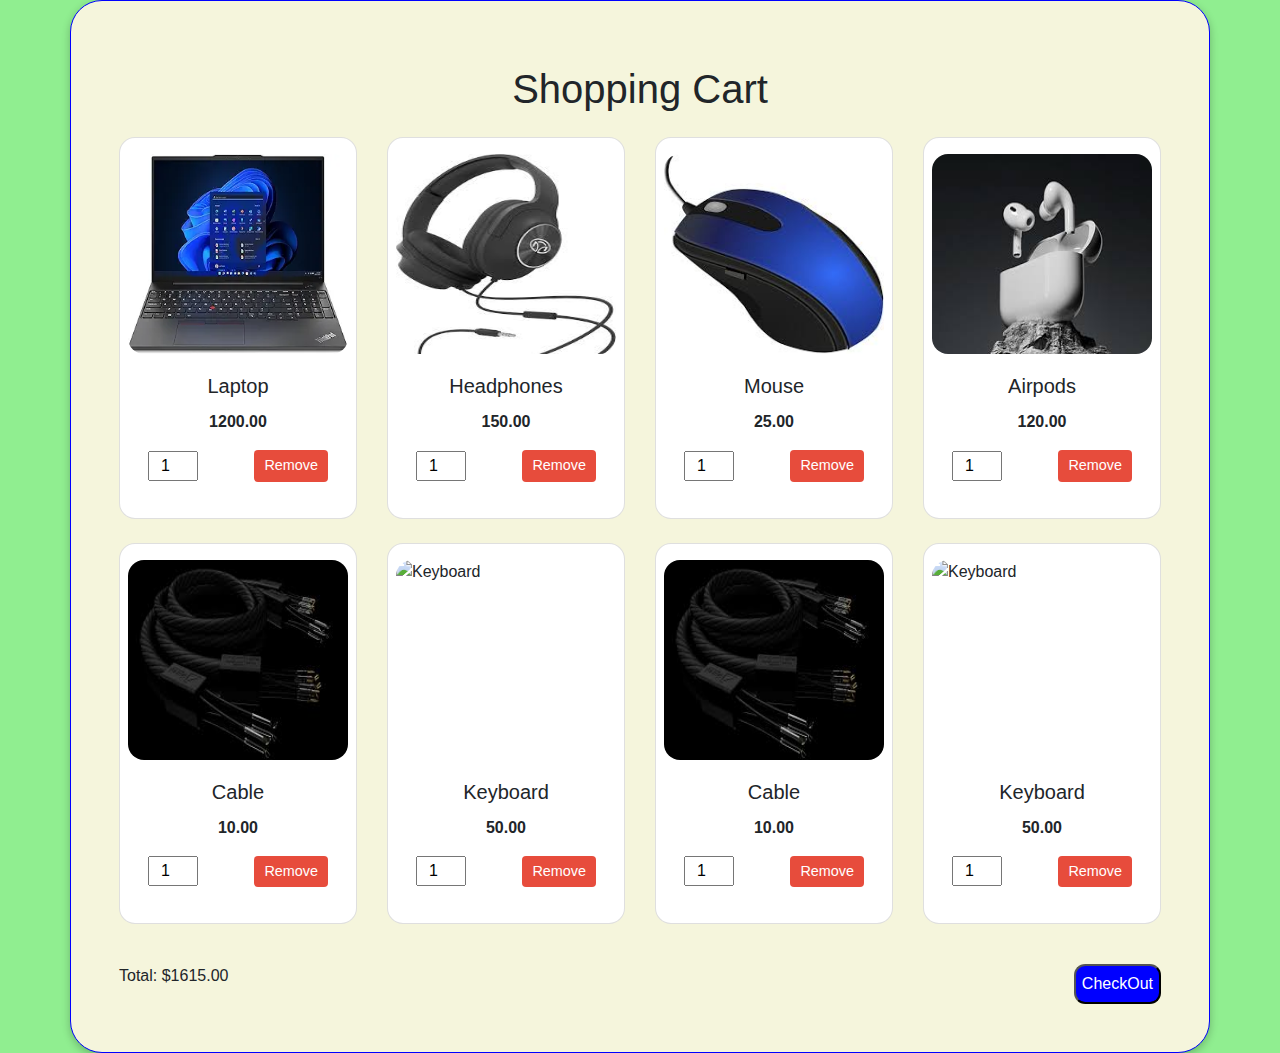
==== cart.html @ 1f432311 ""week3 saturday"" ====
<!DOCTYPE html>
<html lang="en">
<head>
    <meta charset="UTF-8">
    <meta name="viewport" content="width=device-width, initial-scale=1.0">
    <title>Cart Page</title>
    <link rel="stylesheet" href="https://stackpath.bootstrapcdn.com/bootstrap/4.5.2/css/bootstrap.min.css">
    <link rel="stylesheet" href="cart.css">
</head>
<body>
    <div class="container">
        <h1 class="mb-4">Shopping Cart</h1>

        <div id="cart-list" class="row">
            <!-- cart cards will be dynamically added here -->
        </div>
        <div class="cart-summary">
            <p id="card-amount">Total : $0.00</p>
            <button id="cart-checkout">CheckOut</button>

        </div>
    </div>
   
    <script src="products.js"></script>
    <script>
        // document.addEventListener('DOMContentLoaded', function() {
        //     const cartList = document.getElementById('cart-list');
        //     for (const cart of carts) {
        //         const cardcart = document.createElement('div');
        //         cardcart.classList.add('col-lg-3', 'col-md-4', 'col-sm-6', 'mb-4','cardcart'); // Adjusted column classes
 
        //         cardcart.innerHTML = `
        //            <div class="card h-100"> <!-- Ensure cards are of equal height -->
        //                 <img src="${cart.image}" class="card-img-top" alt="${cart.name}" width="300" 
        //   height="200">
        //                 <div class="card-body"> <!-- Use flexbox for vertical alignment -->
        //                     <h5 class="card-title">${cart.name}</h5>
        //                     <p class="card-text font-weight-bold">${cart.price.toFixed(2)}</p>
        //                   <div class="cart-item-action">
        //                    <input type="number" value="${cart.quantity}" min="1" class="quantity-input">
        //                     <button class="btn btn-primary">Remove</button>
        //                     </div>
        //                 </div>
        //             </div>
        //             </div>
        //         `;
        //         cartList.appendChild(cardcart);
        //     }
        // });

        function initializeCart() {
            // Clear the localstorage
            // localStorage.clear(); 
            console.log(products);

            // Define initial cart items
            const initialCart = [

{ id: 1, name: 'Laptop', price: 1200.00, quantity: 1, image: "../Resources/laptop.jpg" },

{ id: 2, name: 'Headphones', price: 150.00, quantity: 1, image: "../Resources/headphone.jpg" },

{ id: 3, name: 'Mouse', price: 25.00, quantity: 1, image: "../Resources/Mouse.jpg" },

{ id: 4, name: 'Airpods', price: 120.00, quantity: 1, image: "../Resources/airpod.jpg" },

{ id: 5, name: 'Cable', price: 10.00, quantity: 1, image: "../Resources/cable.jpg" },

{ id: 6, name: 'Keyboard', price: 50.00, quantity: 1, image: "../Resources/keyboard.jpg" },

{ id: 7, name: 'Cable', price: 10.00, quantity: 1, image: "../Resources/cable.jpg" },

{ id: 8, name: 'Keyboard', price: 50.00, quantity: 1, image: "../Resources/keyboard.jpg" }

];

            // Check if the cart is already in localStorage
            if (!localStorage.getItem('cart')) {
                // If not, store the initial cart items in localStorage
                localStorage.setItem('cart', JSON.stringify(initialCart));
            }
        }

        document.addEventListener('DOMContentLoaded', () => {
            initializeCart();
            const cartList = document.getElementById('cart-list');
            const cartTotalElement = document.getElementById('card-amount');
            const checkoutButton = document.getElementById('cart-checkout');

            // // Function to load cart items from localStorage and display them in the cart
            function loadCartItems() {
                const cart = JSON.parse(localStorage.getItem('cart')) || [];
                if (cart.length > 0) {
                     cartList.innerHTML = ''; // Clear any existing items

                    cart.forEach((cart1, index) => {
                        const cardcart = document.createElement('div');
                cardcart.classList.add('col-lg-3', 'col-md-4', 'col-sm-6', 'mb-4','cardcart'); // Adjusted column classes
 
                cardcart.innerHTML = `
                   <div class="card h-100"> <!-- Ensure cards are of equal height -->
                        <img src="${cart1.image}" class="card-img-top" alt="${cart1.name}" width="300" 
          height="200">
                        <div class="card-body"> <!-- Use flexbox for vertical alignment -->
                            <h5 class="card-title">${cart1.name}</h5>
                            <p class="card-text font-weight-bold">${cart1.price.toFixed(2)}</p>
                          <div class="cart-item-action">
                           <input type="number" value="${cart1.quantity}" min="1" class="quantity-input">
                            <button class="btn btn-primary">Remove</button>
                            </div>
                        </div>
                    </div>
                    
                `;
                cartList.appendChild(cardcart);

                        // Add event listeners
                        const removeButton = cardcart.querySelector('.btn');
                        const quantityInput = cardcart.querySelector('.quantity-input');

                        removeButton.addEventListener('click', () => {
                            cart.splice(index, 1);
                            localStorage.setItem('cart', JSON.stringify(cart));
                            loadCartItems();
                        });

                        quantityInput.addEventListener('change', (event) => {
                            cart1.quantity = parseInt(event.target.value);
                            localStorage.setItem('cart', JSON.stringify(cart));
                            updateCartTotal();
                        });
                    });

                    updateCartTotal();
                } else {
                    updateCartTotal();
                    cartList.innerHTML = '<p>Your cart is empty</p>';
                }
            }

            // Function to update the cart total
            function updateCartTotal() {
                let total = 0;
                const cart = JSON.parse(localStorage.getItem('cart')) || [];
                cart.forEach(item => {
                    total += item.price * item.quantity;
                });
                cartTotalElement.textContent = `Total: $${total.toFixed(2)}`;
            }

            // Initialize cart items
            loadCartItems();

            // Handle checkout button click
            checkoutButton.addEventListener('click', () => {
                alert('Proceeding to checkout');
            });
        });
    </script>
</body>
</html>
---- cart.css ----
body{
    background-color: lightgreen;
}

h1{
    text-align: center;
    margin-top: 1rem;
}

.container{
    padding: 3rem;
    border: 1px blue solid;
    border-radius: 2rem;
    box-shadow: rgba(0, 0, 0, 0.24) 0px 3px 8px;
    background-color: beige;
}
/* #cart-list{
    
} */
/* .cart-item-action .btn{
    height: 2rem;
    bottom: 2rem;
    background-color: red;
    display: flex;
    justify-content: flex-end;
} */

.card{
    padding: 1rem 0.5rem;
    border-radius:1rem ;
}


.card:hover{
    background-color: cadetblue;
    transform: scale(1.1);
}
/* .card img{
    border-radius:1rem;
} */
.cardcart img{
    border-radius:1rem;
}

.card-body {
    text-align: center;
}

.cart-summary{
    margin-top: 1rem;
    display: flex;
    justify-content: space-between;
}

.cart-item-action {
    display: flex;
    justify-content: space-between;
    align-items: center;
    width: 100%;
    margin-top: 10px;
  }

.btn{
   
        background-color: #e74c3c;
        color: #fff;
        border: none;
        border-radius: 4px;
        padding: 5px 10px;
        cursor: pointer;
        font-size: 0.9rem;
      
}
.quantity-input{
    width:50px;
    text-align: center;

}


.cart-summary #cart-checkout{
    background-color: blue;
    color:white;
    border-radius: 0.7rem;
}
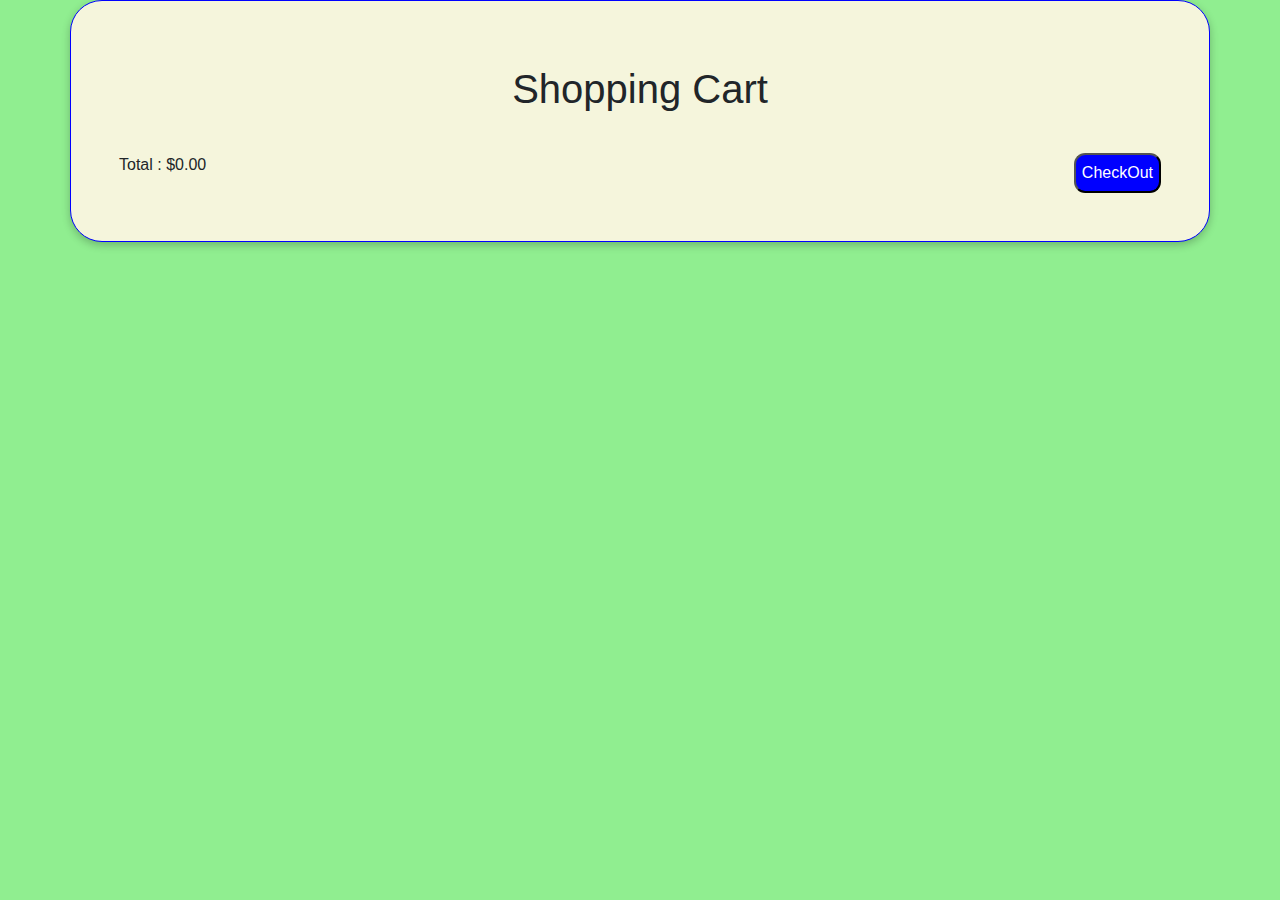
==== commit 467528ea: ""week4-Saturday"" ====
--- a/cart.html
+++ b/cart.html
@@ -48,38 +48,38 @@
         //     }
         // });
 
-        function initializeCart() {
-            // Clear the localstorage
-            // localStorage.clear(); 
-            console.log(products);
+//         function initializeCart() {
+//             // Clear the localstorage
+//             // localStorage.clear(); 
+//             console.log(products);
 
-            // Define initial cart items
-            const initialCart = [
+//             // Define initial cart items
+//             const initialCart = [
 
-{ id: 1, name: 'Laptop', price: 1200.00, quantity: 1, image: "../Resources/laptop.jpg" },
+// { id: 1, name: 'Laptop', price: 1200.00, quantity: 1, image: "../Resources/laptop.jpg" },
 
-{ id: 2, name: 'Headphones', price: 150.00, quantity: 1, image: "../Resources/headphone.jpg" },
+// { id: 2, name: 'Headphones', price: 150.00, quantity: 1, image: "../Resources/headphone.jpg" },
 
-{ id: 3, name: 'Mouse', price: 25.00, quantity: 1, image: "../Resources/Mouse.jpg" },
+// { id: 3, name: 'Mouse', price: 25.00, quantity: 1, image: "../Resources/Mouse.jpg" },
 
-{ id: 4, name: 'Airpods', price: 120.00, quantity: 1, image: "../Resources/airpod.jpg" },
+// { id: 4, name: 'Airpods', price: 120.00, quantity: 1, image: "../Resources/airpod.jpg" },
 
-{ id: 5, name: 'Cable', price: 10.00, quantity: 1, image: "../Resources/cable.jpg" },
+// { id: 5, name: 'Cable', price: 10.00, quantity: 1, image: "../Resources/cable.jpg" },
 
-{ id: 6, name: 'Keyboard', price: 50.00, quantity: 1, image: "../Resources/keyboard.jpg" },
+// { id: 6, name: 'Keyboard', price: 50.00, quantity: 1, image: "../Resources/keyboard.jpg" },
 
-{ id: 7, name: 'Cable', price: 10.00, quantity: 1, image: "../Resources/cable.jpg" },
+// { id: 7, name: 'Cable', price: 10.00, quantity: 1, image: "../Resources/cable.jpg" },
 
-{ id: 8, name: 'Keyboard', price: 50.00, quantity: 1, image: "../Resources/keyboard.jpg" }
+// { id: 8, name: 'Keyboard', price: 50.00, quantity: 1, image: "../Resources/keyboard.jpg" }
 
-];
+// ];
 
-            // Check if the cart is already in localStorage
-            if (!localStorage.getItem('cart')) {
-                // If not, store the initial cart items in localStorage
-                localStorage.setItem('cart', JSON.stringify(initialCart));
-            }
-        }
+//             // Check if the cart is already in localStorage
+//             if (!localStorage.getItem('cart')) {
+//                 // If not, store the initial cart items in localStorage
+//                 localStorage.setItem('cart', JSON.stringify(initialCart));
+//             }
+//         }
 
         document.addEventListener('DOMContentLoaded', () => {
             initializeCart();
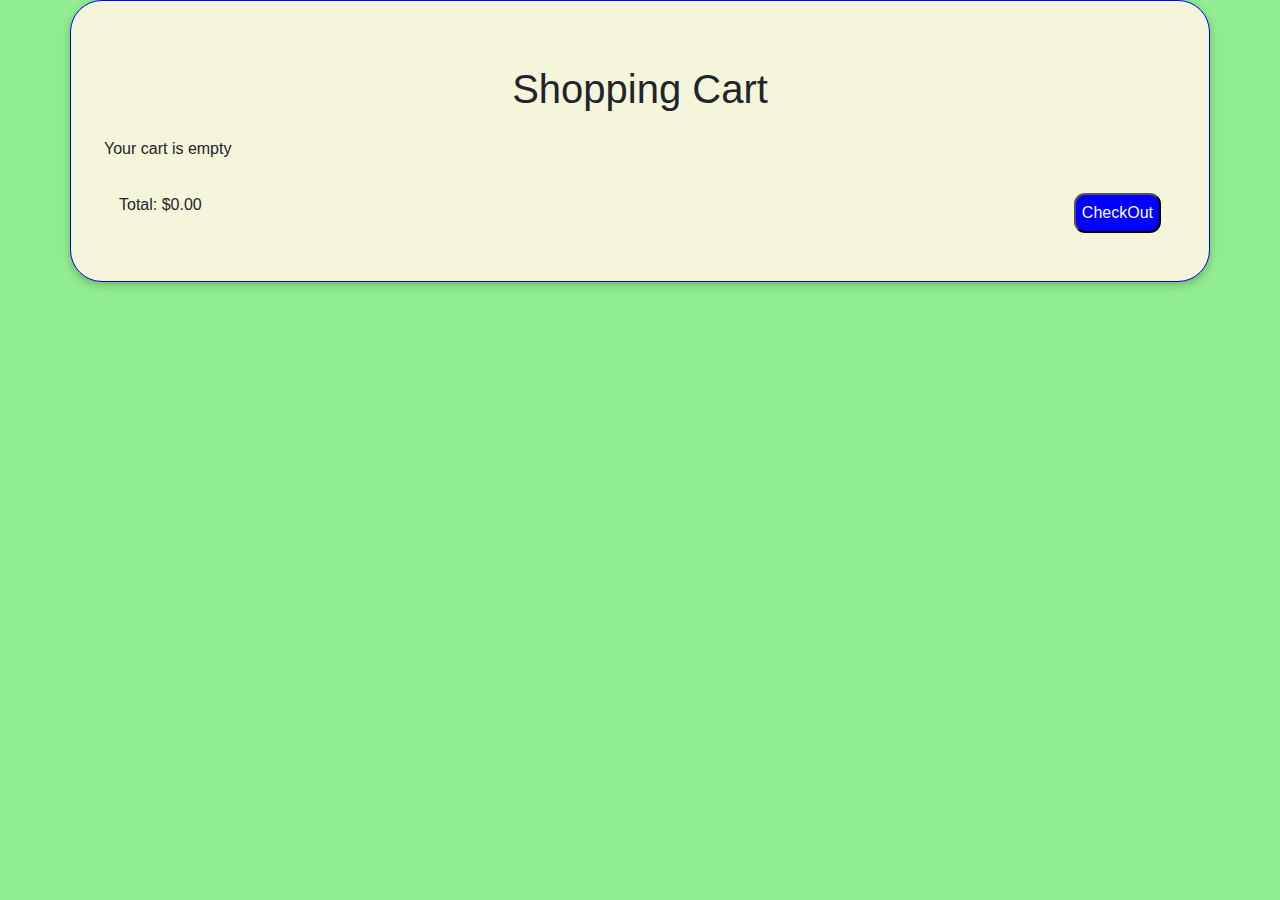
==== commit fbcd5ce2: ""week4(sunday)"" ====
--- a/cart.html
+++ b/cart.html
@@ -21,7 +21,7 @@
         </div>
     </div>
    
-    <script src="products.js"></script>
+    <!-- <script src="products.js"></script> -->
     <script>
         // document.addEventListener('DOMContentLoaded', function() {
         //     const cartList = document.getElementById('cart-list');
@@ -82,14 +82,14 @@
 //         }
 
         document.addEventListener('DOMContentLoaded', () => {
-            initializeCart();
+            // initializeCart();
             const cartList = document.getElementById('cart-list');
             const cartTotalElement = document.getElementById('card-amount');
             const checkoutButton = document.getElementById('cart-checkout');
 
             // // Function to load cart items from localStorage and display them in the cart
             function loadCartItems() {
-                const cart = JSON.parse(localStorage.getItem('cart')) || [];
+                const cart = JSON.parse(localStorage.getItem('E-cart')) || [];
                 if (cart.length > 0) {
                      cartList.innerHTML = ''; // Clear any existing items
 
